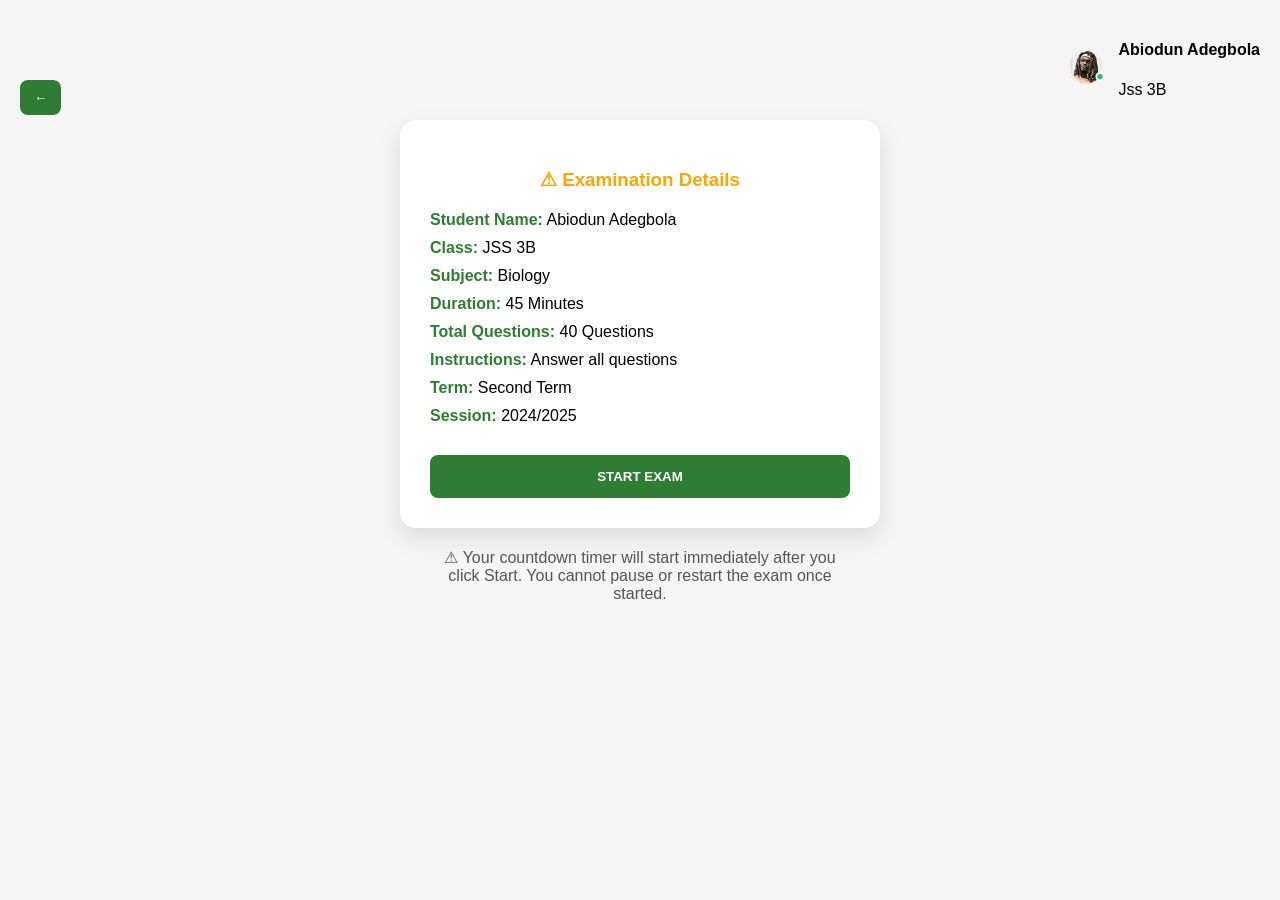
==== pages/exam-start.html @ 2ed78c23 "Add exams page with timer" ====
<!doctype html>
<html lang="en">
  <head>
    <meta charset="UTF-8" />
    <meta name="viewport" content="width=device-width, initial-scale=1.0" />
    <title>Exam Details</title>

    <link rel="stylesheet" href="../css/pages/exam-start.css" />
  </head>

  <body>
    <!-- TOP RIGHT USER -->
    <div class="top-right">
      <img src="../assets/icons/avatar.png" />
      <div>
        <h4>Abiodun Adegbola</h4>
        <p>Jss 3B</p>
      </div>
    </div>

    <!-- BACK BUTTON -->
    <button class="back-btn">←</button>

    <!-- EXAM CARD -->
    <div class="exam-container">
      <div class="exam-card">
        <h3 class="warning">⚠ Examination Details</h3>

        <div class="exam-info">
          <p><span>Student Name:</span> Abiodun Adegbola</p>
          <p><span>Class:</span> JSS 3B</p>
          <p><span>Subject:</span> Biology</p>
          <p><span>Duration:</span> 45 Minutes</p>
          <p><span>Total Questions:</span> 40 Questions</p>
          <p><span>Instructions:</span> Answer all questions</p>
          <p><span>Term:</span> Second Term</p>
          <p><span>Session:</span> 2024/2025</p>
        </div>

        <button class="start-btn">START EXAM</button>
      </div>

      <p class="note">
        ⚠ Your countdown timer will start immediately after you click Start. You
        cannot pause or restart the exam once started.
      </p>
    </div>

    <script src="../js/pages/exam-start.js"></script>
  </body>
</html>
---- css/pages/exam-start.css ----
body {
  background: #f5f5f5;
  font-family: Arial, sans-serif;
}

/* Top right user */
.top-right {
  position: absolute;
  top: 20px;
  right: 20px;
  display: flex;
  align-items: center;
  gap: 10px;
}

.top-right img {
  width: 40px;
  border-radius: 50%;
}

/* Back button */
.back-btn {
  position: absolute;
  top: 80px;
  left: 20px;
  padding: 10px 14px;
  background: #2e7d32;
  color: white;
  border: none;
  border-radius: 8px;
  cursor: pointer;
}

/* Container */
.exam-container {
  display: flex;
  flex-direction: column;
  align-items: center;
  margin-top: 120px;
}

/* Card */
.exam-card {
  background: #fff;
  padding: 30px;
  border-radius: 16px;
  width: 420px;
  max-width: 90%;
  box-shadow: 0 10px 25px rgba(0, 0, 0, 0.1);
  text-align: center;
}

/* Title */
.warning {
  color: orange;
  margin-bottom: 20px;
}

/* Info */
.exam-info {
  text-align: left;
}

.exam-info p {
  margin: 10px 0;
  font-size: 16px;
}

.exam-info span {
  color: #2e7d32;
  font-weight: bold;
}

/* Button */
.start-btn {
  margin-top: 20px;
  width: 100%;
  padding: 14px;
  background: #2e7d32;
  color: white;
  border: none;
  border-radius: 8px;
  font-weight: bold;
  cursor: pointer;
}

/* Note */
.note {
  margin-top: 20px;
  color: #555;
  text-align: center;
  max-width: 400px;
}

/* Responsive */
@media (max-width: 600px) {
  .exam-card {
    padding: 20px;
  }

  .exam-info p {
    font-size: 14px;
  }
}
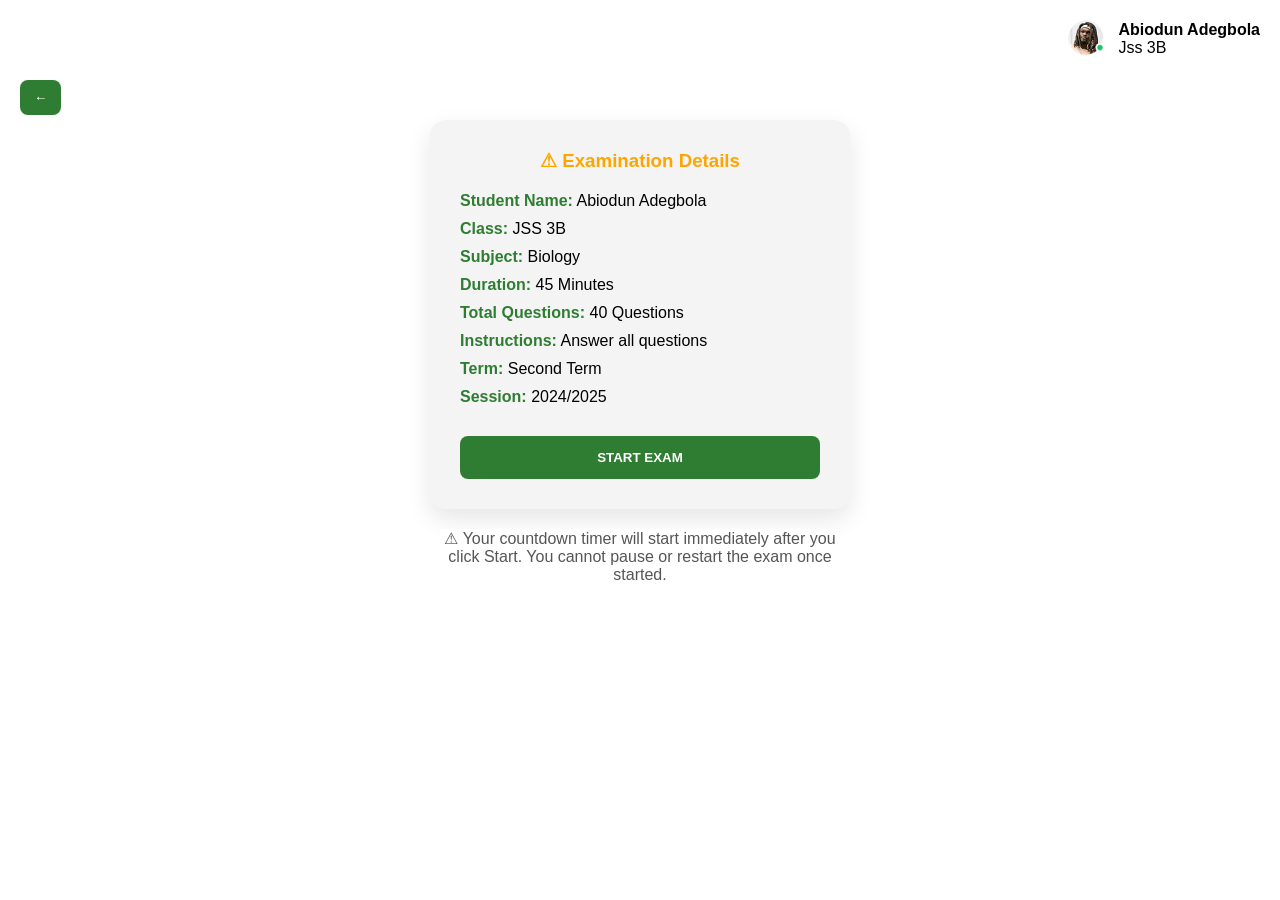
==== commit ea121b21: "Add pages for student dashboard" ====
--- a/pages/exam-start.html
+++ b/pages/exam-start.html
@@ -40,7 +40,7 @@
         <button class="start-btn">START EXAM</button>
       </div>
 
-      <p class="note">
+      <p class="note change-color">
         ⚠ Your countdown timer will start immediately after you click Start. You
         cannot pause or restart the exam once started.
       </p>
--- a/css/pages/exam-start.css
+++ b/css/pages/exam-start.css
@@ -1,5 +1,13 @@
+* {
+  box-sizing: border-box;
+  margin: 0;
+  padding: 0;
+
+  background-color: white;
+}
+
 body {
-  background: #f5f5f5;
+  background: white;
   font-family: Arial, sans-serif;
 }
 
@@ -37,11 +45,13 @@
   flex-direction: column;
   align-items: center;
   margin-top: 120px;
+
+  background-color: white;
 }
 
 /* Card */
 .exam-card {
-  background: #fff;
+  background: #f4f4f4;
   padding: 30px;
   border-radius: 16px;
   width: 420px;
@@ -102,3 +112,34 @@
     font-size: 14px;
   }
 }
+
+.warning,
+.exam-info,
+.exam-info p,
+.exam-info span {
+  background-color: #f4f4f4;
+}
+
+.start-btn:hover {
+  background: #4caf50;
+  box-shadow: 0 4px 15px rgba(76, 175, 80, 0.3);
+}
+
+.change-color {
+  /* width: 100%;
+  height: 5px; */
+  animation: changeColor 2s infinite alternate;
+}
+@keyframes changeColor {
+  0% {
+    color: #646464;
+  }
+
+  50% {
+    color: red;
+  }
+
+  100% {
+    color: #f97316;
+  }
+}
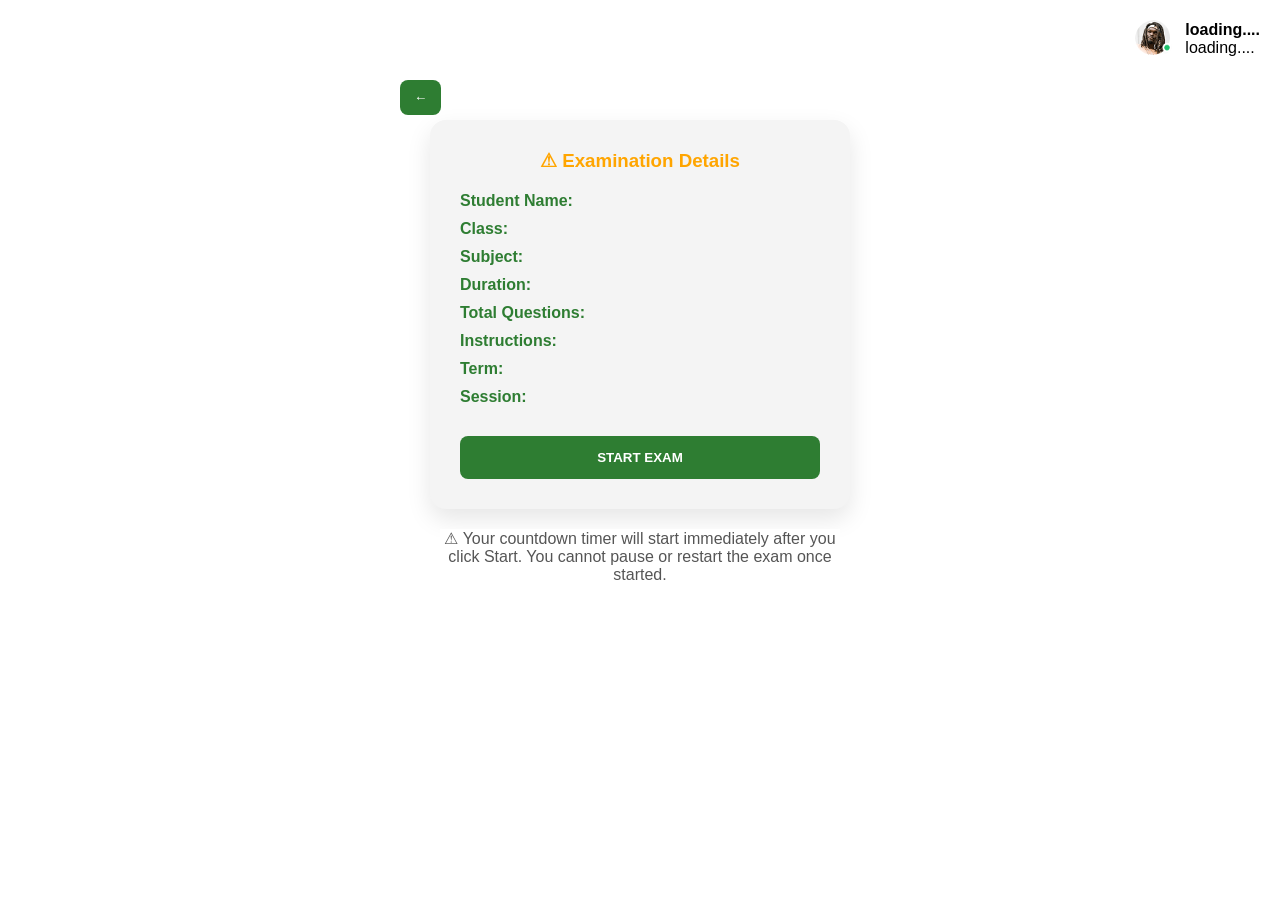
==== commit a990690f: "Feat: Backend integration" ====
--- a/pages/exam-start.html
+++ b/pages/exam-start.html
@@ -13,8 +13,8 @@
     <div class="top-right">
       <img src="../assets/icons/avatar.png" />
       <div>
-        <h4>Abiodun Adegbola</h4>
-        <p>Jss 3B</p>
+        <h4 id="topStudentName">loading....</h4>
+        <p id="topStudentClass" >loading....</p>
       </div>
     </div>
 
@@ -27,14 +27,14 @@
         <h3 class="warning">⚠ Examination Details</h3>
 
         <div class="exam-info">
-          <p><span>Student Name:</span> Abiodun Adegbola</p>
-          <p><span>Class:</span> JSS 3B</p>
-          <p><span>Subject:</span> Biology</p>
-          <p><span>Duration:</span> 45 Minutes</p>
-          <p><span>Total Questions:</span> 40 Questions</p>
-          <p><span>Instructions:</span> Answer all questions</p>
-          <p><span>Term:</span> Second Term</p>
-          <p><span>Session:</span> 2024/2025</p>
+          <p><span>Student Name:</span> <span id="studentName"></span></p>
+          <p><span>Class:</span> <span id="studentClass"></span></p>
+          <p><span>Subject:</span> <span id="subject"></span></p>
+          <p><span>Duration:</span> <span id="duration"></span></p>
+          <p><span>Total Questions:</span> <span id="totalQuestions"></span></p>
+          <p><span>Instructions:</span> <span id="instructions"></span></p>
+          <p><span>Term:</span> <span id="term"></span></p>
+          <p><span>Session:</span> <span id="session"></span></p>
         </div>
 
         <button class="start-btn">START EXAM</button>
--- a/css/pages/exam-start.css
+++ b/css/pages/exam-start.css
@@ -30,7 +30,7 @@
 .back-btn {
   position: absolute;
   top: 80px;
-  left: 20px;
+  left: 400px;
   padding: 10px 14px;
   background: #2e7d32;
   color: white;
@@ -143,3 +143,7 @@
     color: #f97316;
   }
 }
+
+.back-btn:hover {
+  background: #1b5e20;
+}
